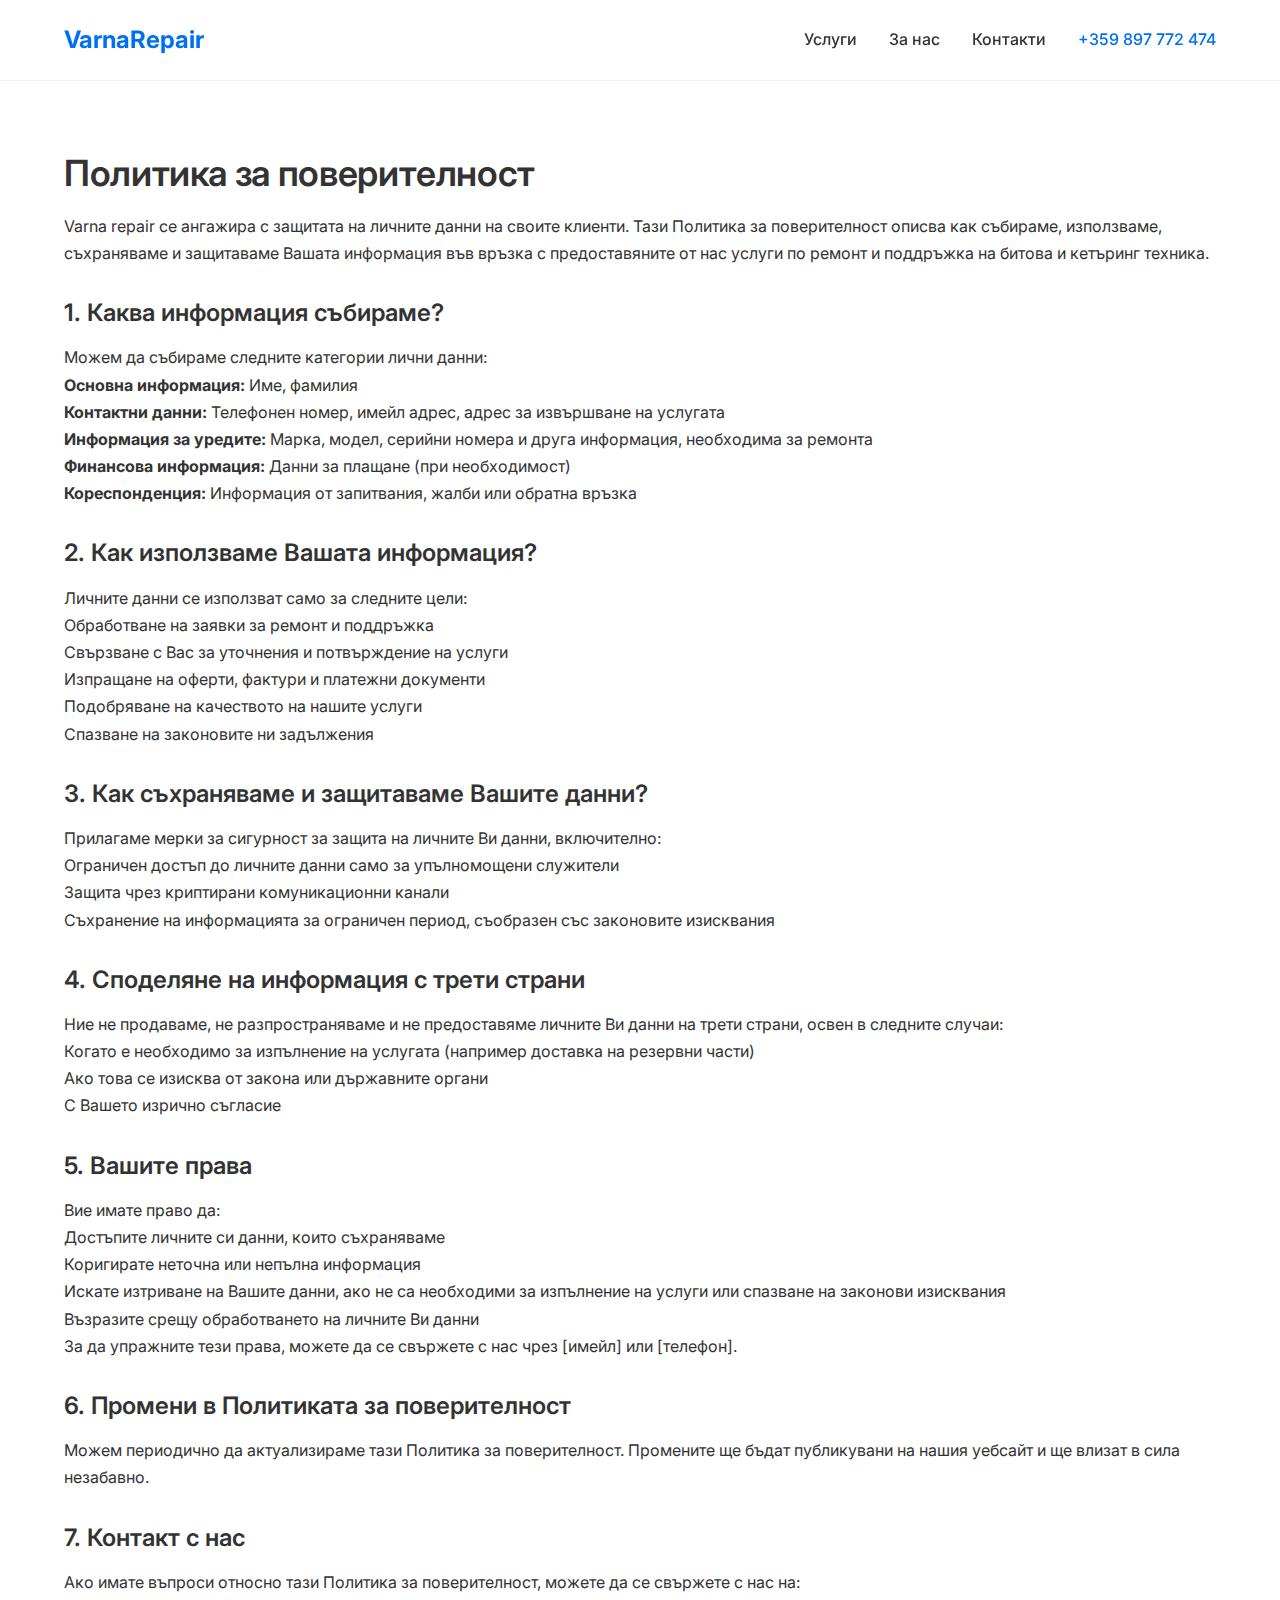
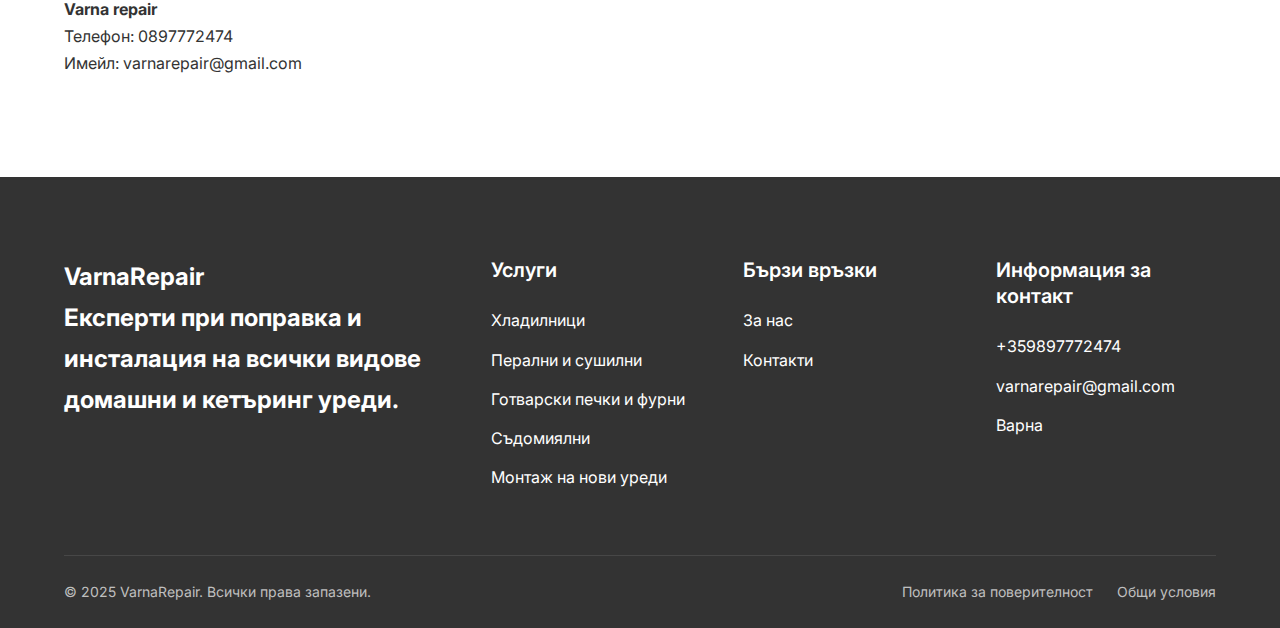
==== privacy-policy.html @ 3de82ef7 "adding privacy page" ====
<!DOCTYPE html>
<html lang="en">

<head>
    <meta charset="UTF-8">
    <meta name="viewport" content="width=device-width, initial-scale=1.0">
    <title>VarnaRepair | Експерти при поправка и инсталация на всички видове домашни и кетъринг уреди</title>
    <meta name="description"
        content="Professional appliance repair and installation services with same-day appointments and guaranteed satisfaction.">
    <link rel="stylesheet" href="styles.css">
    <link rel="preconnect" href="https://fonts.googleapis.com">
    <link rel="preconnect" href="https://fonts.gstatic.com" crossorigin>
    <link href="https://fonts.googleapis.com/css2?family=Inter:wght@300;400;500;600;700&display=swap" rel="stylesheet">
    <!-- IMPORTANT: DO NOT REMOVE THIS SCRIPT TAG OR THIS VERY COMMENT! -->
    <script src="https://cdn.gpteng.co/gptengineer.js" type="module"></script>
    <style>
        .terms-h2 {
            margin-top: 50px;
        }

        .terms-h3 {
            margin-top: 30px;
        }
    </style>
</head>

<body>
    <header class="header">
        <div class="container">
            <nav class="nav">
                <div class="logo">
                    <span>VarnaRepair</span>
                </div>
                <ul class="nav-links">
                    <li><a href="./index.html#services">Услуги</a></li>
                    <li><a href="./index.html#about">За нас</a></li>
                    <!-- <li><a href="#testimonials">Отзиви</a></li> -->
                    <li><a href="./index.html#contact">Контакти</a></li>
                    <li><a href="tel:+359897772474" class="phone-link">+359 897 772 474</a></li>
                </ul>
                <button class="mobile-menu-button" aria-label="Menu">
                    <span></span>
                    <span></span>
                    <span></span>
                </button>
            </nav>
        </div>
    </header>
    <main>
        <section>
            <div class="container">

                <h2 class="terms-h2">Политика за поверителност</h2>

                <p class="intro">Varna repair се ангажира с защитата на личните данни на своите клиенти. Тази Политика
                    за поверителност описва как събираме, използваме, съхраняваме и защитаваме Вашата информация във
                    връзка с предоставяните от нас услуги по ремонт и поддръжка на битова и кетъринг техника.</p>

                <h3 class="terms-h3">1. Каква информация събираме?</h3>
                <p>Можем да събираме следните категории лични данни:</p>
                <ul>
                    <li><strong>Основна информация:</strong> Име, фамилия</li>
                    <li><strong>Контактни данни:</strong> Телефонен номер, имейл адрес, адрес за извършване на услугата
                    </li>
                    <li><strong>Информация за уредите:</strong> Марка, модел, серийни номера и друга информация,
                        необходима за ремонта</li>
                    <li><strong>Финансова информация:</strong> Данни за плащане (при необходимост)</li>
                    <li><strong>Кореспонденция:</strong> Информация от запитвания, жалби или обратна връзка</li>
                </ul>

                <h3 class="terms-h3">2. Как използваме Вашата информация?</h3>
                <p>Личните данни се използват само за следните цели:</p>
                <ul>
                    <li>Обработване на заявки за ремонт и поддръжка</li>
                    <li>Свързване с Вас за уточнения и потвърждение на услуги</li>
                    <li>Изпращане на оферти, фактури и платежни документи</li>
                    <li>Подобряване на качеството на нашите услуги</li>
                    <li>Спазване на законовите ни задължения</li>
                </ul>

                <h3 class="terms-h3">3. Как съхраняваме и защитаваме Вашите данни?</h3>
                <p>Прилагаме мерки за сигурност за защита на личните Ви данни, включително:</p>
                <ul>
                    <li>Ограничен достъп до личните данни само за упълномощени служители</li>
                    <li>Защита чрез криптирани комуникационни канали</li>
                    <li>Съхранение на информацията за ограничен период, съобразен със законовите изисквания</li>
                </ul>

                <h3 class="terms-h3">4. Споделяне на информация с трети страни</h3>
                <p>Ние не продаваме, не разпространяваме и не предоставяме личните Ви данни на трети страни, освен в
                    следните случаи:</p>
                <ul>
                    <li>Когато е необходимо за изпълнение на услугата (например доставка на резервни части)</li>
                    <li>Ако това се изисква от закона или държавните органи</li>
                    <li>С Вашето изрично съгласие</li>
                </ul>

                <h3 class="terms-h3">5. Вашите права</h3>
                <p>Вие имате право да:</p>
                <ul>
                    <li>Достъпите личните си данни, които съхраняваме</li>
                    <li>Коригирате неточна или непълна информация</li>
                    <li>Искате изтриване на Вашите данни, ако не са необходими за изпълнение на услуги или спазване на
                        законови изисквания</li>
                    <li>Възразите срещу обработването на личните Ви данни</li>
                </ul>
                <p>За да упражните тези права, можете да се свържете с нас чрез [имейл] или [телефон].</p>

                <h3 class="terms-h3">6. Промени в Политиката за поверителност</h3>
                <p>Можем периодично да актуализираме тази Политика за поверителност. Промените ще бъдат публикувани на
                    нашия уебсайт и ще влизат в сила незабавно.</p>

                <h3 class="terms-h3">7. Контакт с нас</h3>
                <p class="contact-info">Ако имате въпроси относно тази Политика за поверителност, можете да се свържете
                    с нас на:</p>
                <p><strong>Varna repair</strong><br>
                    Телефон: 0897772474<br>
                    Имейл: varnarepair@gmail.com</p>
            </div>

        </section>
    </main>


    <footer class="footer">
        <div class="container">
            <div class="footer-content">
                <div class="footer-logo">
                    <span>VarnaRepair</span>
                    <p>Експерти при поправка и инсталация на всички видове домашни и кетъринг уреди.</p>
                </div>
                <div class="footer-links">
                    <div class="footer-column">
                        <h4>Услуги</h4>
                        <ul>
                            <li><a href="./index.html#services">Хладилници</a></li>
                            <li><a href="./index.html#services">Перални и сушилни</a></li>
                            <li><a href="./index.html#services">Готварски печки и фурни</a></li>
                            <li><a href="./index.html#services">Съдомиялни</a></li>
                            <li><a href="./index.html#services">Монтаж на нови уреди</a></li>
                        </ul>
                    </div>
                    <div class="footer-column">
                        <h4>Бързи връзки</h4>
                        <ul>
                            <li><a href="./index.html#about">За нас</a></li>
                            <li><a href="./index.html#contact">Контакти</a></li>
                        </ul>
                    </div>
                    <div class="footer-column">
                        <h4>Информация за контакт</h4>
                        <ul>
                            <li><a href="tel:+359897772474">+359897772474</a></li>
                            <li><a href="mailto:varnarepair@gmail.com">varnarepair@gmail.com</a></li>
                            <li>Варна</li>
                        </ul>
                    </div>
                </div>
            </div>
            <div class="footer-bottom">
                <p>&copy; 2025 VarnaRepair. Всички права запазени.</p>
                <div class="footer-legal">
                    <a href="#">Политика за поверителност</a>
                    <a href="./terms.html">Общи условия</a>
                </div>
            </div>
        </div>
    </footer>
    <script>
        document.addEventListener('DOMContentLoaded', function () {
            // Mobile menu toggle
            const menuButton = document.querySelector('.mobile-menu-button');
            const navLinks = document.querySelector('.nav-links');

            if (menuButton && navLinks) {
                menuButton.addEventListener('click', function () {
                    navLinks.classList.toggle('active');
                    menuButton.classList.toggle('active');
                });
            }

            // Smooth scrolling for anchor links
            document.querySelectorAll('a[href^="#"]').forEach(anchor => {
                anchor.addEventListener('click', function (e) {
                    e.preventDefault();

                    const target = document.querySelector(this.getAttribute('href'));
                    if (target) {
                        // Close mobile menu if open
                        if (navLinks.classList.contains('active')) {
                            navLinks.classList.remove('active');
                            menuButton.classList.remove('active');
                        }

                        // Scroll to target
                        target.scrollIntoView({
                            behavior: 'smooth',
                            block: 'start'
                        });
                    }
                });
            });

            // Add intersection observer for fade-in animations
            const observerOptions = {
                root: null,
                rootMargin: '0px',
                threshold: 0.1
            };

            const observer = new IntersectionObserver((entries, observer) => {
                entries.forEach(entry => {
                    if (entry.isIntersecting) {
                        entry.target.classList.add('in-view');
                        observer.unobserve(entry.target);
                    }
                });
            }, observerOptions);

            document.querySelectorAll('section').forEach(section => {
                observer.observe(section);
            });
        });
    </script>
</body>

</html>
---- styles.css ----
:root {
    --primary-color: #0070f3;
    --primary-light: #3291ff;
    --primary-dark: #0050a0;
    --accent-color: #00c2ff;
    --text-dark: #333;
    --text-light: #666;
    --text-lighter: #888;
    --background: #ffffff;
    --background-alt: #f9fafb;
    --gray-100: #f3f4f6;
    --gray-200: #e5e7eb;
    --gray-300: #d1d5db;
    --success: #10b981;
    --warning: #f59e0b;
    --danger: #ef4444;
    --border-radius: 8px;
    --box-shadow: 0 4px 6px -1px rgba(0, 0, 0, 0.1), 0 2px 4px -1px rgba(0, 0, 0, 0.06);
    --box-shadow-lg: 0 10px 15px -3px rgba(0, 0, 0, 0.1), 0 4px 6px -2px rgba(0, 0, 0, 0.05);
    --transition: all 0.3s ease;
    --max-width: 1200px;
    --header-height: 80px;
  }
  
  /* Reset & Base Styles */
  * {
    margin: 0;
    padding: 0;
    box-sizing: border-box;
  }
  
  html {
    font-size: 62.5%; /* 10px = 1rem */
    scroll-behavior: smooth;
  }
  
  body {
    font-family: 'Inter', sans-serif;
    font-size: 1.6rem;
    line-height: 1.7;
    color: var(--text-dark);
    background-color: var(--background);
    -webkit-font-smoothing: antialiased;
    -moz-osx-font-smoothing: grayscale;
  }
  
  img {
    max-width: 100%;
    height: auto;
    display: block;
  }
  
  a {
    color: inherit;
    text-decoration: none;
    transition: var(--transition);
  }
  
  ul, ol {
    list-style: none;
  }
  
  button, input, select, textarea {
    font-family: inherit;
    font-size: inherit;
    line-height: inherit;
    color: inherit;
  }
  
  /* Typography */
  h1, h2, h3, h4, h5, h6 {
    font-weight: 600;
    line-height: 1.3;
    margin-bottom: 1.6rem;
  }
  
  h1 {
    font-size: 5.2rem;
    letter-spacing: -0.02em;
  }
  
  h2 {
    font-size: 3.6rem;
    letter-spacing: -0.01em;
  }
  
  h3 {
    font-size: 2.4rem;
  }
  
  h4 {
    font-size: 2rem;
  }
  
  .overline {
    font-size: 1.4rem;
    font-weight: 500;
    text-transform: uppercase;
    letter-spacing: 0.1em;
    color: var(--primary-color);
    display: block;
    margin-bottom: 1.2rem;
  }
  
  .text-small {
    font-size: 1.4rem;
    color: var(--text-lighter);
  }
  
  /* Layout */
  .container {
    width: 100%;
    max-width: var(--max-width);
    margin: 0 auto;
    padding: 0 2.4rem;
  }
  
  section {
    padding: 10rem 0;
    opacity: 0;
    transform: translateY(30px);
    transition: opacity 0.8s ease, transform 0.8s ease;
  }
  
  section.in-view {
    opacity: 1;
    transform: translateY(0);
  }
  
  .section-header {
    text-align: center;
    max-width: 80rem;
    margin: 0 auto 6rem;
  }
  
  .section-header p {
    font-size: 1.8rem;
    color: var(--text-light);
    margin-top: 1.6rem;
  }
  
  /* Components */
  .btn {
    display: inline-flex;
    align-items: center;
    justify-content: center;
    padding: 1.4rem 2.8rem;
    border-radius: var(--border-radius);
    font-weight: 500;
    font-size: 1.6rem;
    cursor: pointer;
    transition: var(--transition);
    border: none;
    text-align: center;
  }
  
  .btn-primary {
    background-color: var(--primary-color);
    color: white;
    box-shadow: 0 4px 14px rgba(0, 118, 255, 0.39);
  }
  
  .btn-primary:hover {
    background-color: var(--primary-light);
    transform: translateY(-2px);
    box-shadow: 0 6px 20px rgba(0, 118, 255, 0.23);
  }
  
  .btn-secondary {
    background-color: white;
    color: var(--primary-color);
    border: 1px solid var(--gray-200);
    box-shadow: 0 4px 14px rgba(0, 0, 0, 0.05);
  }
  
  .btn-secondary:hover {
    background-color: var(--gray-100);
    transform: translateY(-2px);
    box-shadow: 0 6px 20px rgba(0, 0, 0, 0.08);
  }
  
  /* Card Styles */
  .service-card,
  .testimonial-card,
  .contact-card {
    background-color: white;
    border-radius: var(--border-radius);
    padding: 3.2rem;
    box-shadow: var(--box-shadow);
    transition: var(--transition);
    height: 100%;
    display: flex;
    flex-direction: column;
  }
  
  .service-card:hover,
  .contact-card:hover {
    transform: translateY(-5px);
    box-shadow: var(--box-shadow-lg);
  }
  
  .glass-effect {
    border-radius: var(--border-radius);
    overflow: hidden;
    box-shadow: 0 8px 32px rgba(31, 38, 135, 0.15);
    backdrop-filter: blur(4px);
    -webkit-backdrop-filter: blur(4px);
    border: 1px solid rgba(255, 255, 255, 0.18);
    transition: var(--transition);
  }
  
  .glass-effect:hover {
    transform: scale(1.02);
    box-shadow: 0 8px 32px rgba(31, 38, 135, 0.25);
  }
  
  /* Header & Navigation */
  .header {
    position: fixed;
    top: 0;
    left: 0;
    width: 100%;
    z-index: 1000;
    background-color: rgba(255, 255, 255, 0.9);
    backdrop-filter: blur(10px);
    -webkit-backdrop-filter: blur(10px);
    box-shadow: 0 1px 0 rgba(0, 0, 0, 0.05);
    height: var(--header-height);
    display: flex;
    align-items: center;
  }
  
  .nav {
    display: flex;
    justify-content: space-between;
    align-items: center;
    width: 100%;
  }
  
  .logo {
    font-size: 2.4rem;
    font-weight: 700;
    color: var(--primary-color);
  }
  
  .nav-links {
    display: flex;
    gap: 3.2rem;
  }
  
  .nav-links a {
    font-weight: 500;
    position: relative;
  }
  
  .nav-links a:after {
    content: '';
    position: absolute;
    width: 0;
    height: 2px;
    background-color: var(--primary-color);
    bottom: -4px;
    left: 0;
    transition: width 0.3s ease;
  }
  
  .nav-links a:hover:after {
    width: 100%;
  }
  
  .phone-link {
    color: var(--primary-color);
    display: flex;
    align-items: center;
    font-weight: 600;
  }
  
  .mobile-menu-button {
    display: none;
    background: none;
    border: none;
    cursor: pointer;
    width: 3.2rem;
    height: 3.2rem;
    position: relative;
    z-index: 1001;
  }
  
  .mobile-menu-button span {
    display: block;
    width: 100%;
    height: 2px;
    background-color: var(--text-dark);
    margin: 6px 0;
    transition: var(--transition);
  }
  
  /* Hero Section */
  .hero {
    padding-top: calc(var(--header-height) + 8rem);
    padding-bottom: 10rem;
    background-color: var(--background);
  }
  
  .hero .container {
    display: grid;
    grid-template-columns: 1fr 1fr;
    gap: 6.4rem;
    align-items: center;
  }
  
  .hero-content h1 {
    margin-bottom: 2.4rem;
  }
  
  .hero-content p {
    font-size: 1.8rem;
    color: var(--text-light);
    margin-bottom: 3.2rem;
    max-width: 50rem;
  }
  
  .hero-buttons {
    display: flex;
    gap: 1.6rem;
    margin-bottom: 4rem;
  }
  
  .hero-features {
    display: flex;
    gap: 2.4rem;
    flex-wrap: wrap;
    margin-top: 4rem;
  }
  
  .feature {
    display: flex;
    align-items: center;
    gap: 1.2rem;
  }
  
  .feature-icon {
    width: 2.4rem;
    height: 2.4rem;
    display: flex;
    align-items: center;
    justify-content: center;
    color: var(--success);
    font-weight: bold;
  }
  
  /* Services Section */
  .services {
    background-color: var(--background-alt);
  }
  
  .services-grid {
    display: grid;
    grid-template-columns: repeat(auto-fill, minmax(30rem, 1fr));
    gap: 3.2rem;
  }
  
  .service-icon {
    color: var(--primary-color);
    width: 4.8rem;
    height: 4.8rem;
    margin-bottom: 2.4rem;
  }
  
  .service-icon svg {
    width: 100%;
    height: 100%;
  }

  .card-links-holder {
    display: flex;
    justify-content: space-around;
  }
  
  .service-card h3 {
    margin-bottom: 1.2rem;
  }
  
  .service-card p {
    color: var(--text-light);
    margin-bottom: 2.4rem;
    flex-grow: 1;
  }
  
  .card-link {
    color: var(--primary-color);
    font-weight: 500;
    display: inline-flex;
    align-items: center;
    margin-top: auto;
  }
  
  .card-link:hover {
    color: var(--primary-light);
  }
  
  /* About Section */
  .about .container {
    display: grid;
    grid-template-columns: 1fr 1fr;
    gap: 6.4rem;
    align-items: center;
  }
  
  .about-features {
    display: flex;
    flex-direction: column;
    gap: 3.2rem;
    margin-top: 4rem;
  }
  
  .about-feature {
    display: flex;
    gap: 2.4rem;
  }
  
  .about-feature-icon {
    width: 4.8rem;
    height: 4.8rem;
    color: var(--primary-color);
    flex-shrink: 0;
  }
  
  .about-feature-icon svg {
    width: 100%;
    height: 100%;
  }
  
  .about-feature-content h3 {
    margin-bottom: 0.8rem;
  }
  
  .about-feature-content p {
    color: var(--text-light);
  }
  
  /* Testimonials Section */
  .testimonials {
    background-color: var(--background-alt);
  }
  
  .testimonials-grid {
    display: grid;
    grid-template-columns: repeat(auto-fit, minmax(30rem, 1fr));
    gap: 3.2rem;
  }
  
  .testimonial-card {
    display: flex;
    flex-direction: column;
  }
  
  .testimonial-rating {
    color: var(--warning);
    font-size: 2rem;
    margin-bottom: 2.4rem;
  }
  
  .testimonial-text {
    font-style: italic;
    color: var(--text-light);
    margin-bottom: 2.4rem;
    flex-grow: 1;
  }
  
  .testimonial-author h4 {
    margin-bottom: 0.4rem;
  }
  
  .testimonial-author p {
    color: var(--text-lighter);
  }
  
  /* Contact Section */
  .contact .container {
    display: grid;
    grid-template-columns: 1fr 1fr;
    gap: 6.4rem;
  }
  
  .contact-form {
    display: flex;
    flex-direction: column;
    gap: 2.4rem;
  }
  
  .form-group {
    display: flex;
    flex-direction: column;
    gap: 0.8rem;
  }
  
  .form-group label {
    font-weight: 500;
  }
  
  .form-group input,
  .form-group select,
  .form-group textarea {
    padding: 1.2rem 1.6rem;
    border: 1px solid var(--gray-300);
    border-radius: var(--border-radius);
    background-color: white;
    transition: var(--transition);
  }
  
  .form-group input:focus,
  .form-group select:focus,
  .form-group textarea:focus {
    outline: none;
    border-color: var(--primary-color);
    box-shadow: 0 0 0 3px rgba(0, 112, 243, 0.1);
  }
  
  .contact-info {
    display: flex;
    flex-direction: column;
    grid-template-columns: repeat(auto-fit, minmax(20rem, 1fr));
    gap: 2.4rem;
    align-content: center;
  }
  
  .contact-icon {
    width: 4rem;
    height: 4rem;
    color: var(--primary-color);
    margin-bottom: 1.6rem;
  }
  
  .contact-icon svg {
    width: 100%;
    height: 100%;
  }
  
  .contact-card h3 {
    margin-bottom: 0.8rem;
  }
  
  .contact-card p {
    margin-bottom: 0.4rem;
  }
  
  .contact-card a:hover {
    color: var(--primary-color);
  }
  
  /* Footer */
  .footer {
    background-color: var(--text-dark);
    color: white;
    padding-top: 8rem;
    padding-bottom: 2.4rem;
  }
  
  .footer-content {
    display: grid;
    grid-template-columns: 1fr 2fr;
    gap: 6.4rem;
    margin-bottom: 6.4rem;
  }
  
  .footer-logo {
    font-size: 2.4rem;
    font-weight: 700;
    margin-bottom: 1.6rem;
  }
  
  .footer-links {
    display: grid;
    grid-template-columns: repeat(3, 1fr);
    gap: 3.2rem;
  }
  
  .footer-column h4 {
    margin-bottom: 2.4rem;
  }
  
  .footer-column ul {
    display: flex;
    flex-direction: column;
    gap: 1.2rem;
  }
  
  .footer-column a:hover {
    color: var(--primary-light);
  }
  
  .footer-bottom {
    display: flex;
    justify-content: space-between;
    align-items: center;
    padding-top: 2.4rem;
    border-top: 1px solid rgba(255, 255, 255, 0.1);
    font-size: 1.4rem;
    color: rgba(255, 255, 255, 0.7);
  }
  
  .footer-legal {
    display: flex;
    gap: 2.4rem;
  }
  
  .footer-legal a:hover {
    color: white;
  }
  
  /* Responsive Styles */
  @media (max-width: 1100px) {
    html {
      font-size: 56.25%; /* 9px = 1rem */
    }
    
    h1 {
      font-size: 4.6rem;
    }
    
    h2 {
      font-size: 3.2rem;
    }
  }
  
  @media (max-width: 900px) {
    .hero .container,
    .about .container,
    .contact .container {
      grid-template-columns: 1fr;
    }
    
    .hero-image,
    .about-image {
      grid-row: 1;
    }
    
    .services-grid {
      grid-template-columns: repeat(auto-fill, minmax(25rem, 1fr));
    }
    
    .footer-content {
      grid-template-columns: 1fr;
      gap: 4rem;
    }
  }
  
  @media (max-width: 768px) {
    html {
      font-size: 50%; /* 8px = 1rem */
    }
    
    .nav-links {
      position: fixed;
      top: 0;
      right: -100%;
      width: 70%;
      height: 100vh;
      background-color: white;
      flex-direction: column;
      justify-content: center;
      align-items: center;
      transition: right 0.3s ease;
      box-shadow: -5px 0 15px rgba(0, 0, 0, 0.1);
      padding: 2.4rem;
      z-index: 1000;
    }
    
    .nav-links.active {
      right: 0;
    }
    
    .mobile-menu-button {
      display: block;
    }
    
    .mobile-menu-button.active span:nth-child(1) {
      transform: rotate(45deg) translate(5px, 5px);
    }
    
    .mobile-menu-button.active span:nth-child(2) {
      opacity: 0;
    }
    
    .mobile-menu-button.active span:nth-child(3) {
      transform: rotate(-45deg) translate(8px, -8px);
    }
    
    .footer-links {
      grid-template-columns: 1fr;
      gap: 4rem;
    }
    
    .footer-bottom {
      flex-direction: column;
      gap: 1.6rem;
      text-align: center;
    }
  }
  
  @media (max-width: 576px) {
    section {
      padding: 6rem 0;
    }
    
    .hero {
      padding-top: calc(var(--header-height) + 4rem);
      padding-bottom: 6rem;
    }
    
    .hero-buttons {
      flex-direction: column;
      width: 100%;
    }
    
    .btn {
      width: 100%;
    }
    
    .services-grid,
    .testimonials-grid,
    .contact-info {
      grid-template-columns: 1fr;
    }
    
    .about-feature {
      flex-direction: column;
      gap: 1.6rem;
    }
  }
  
  /* Animations */
  @keyframes fadeIn {
    from {
      opacity: 0;
      transform: translateY(20px);
    }
    to {
      opacity: 1;
      transform: translateY(0);
    }
  }
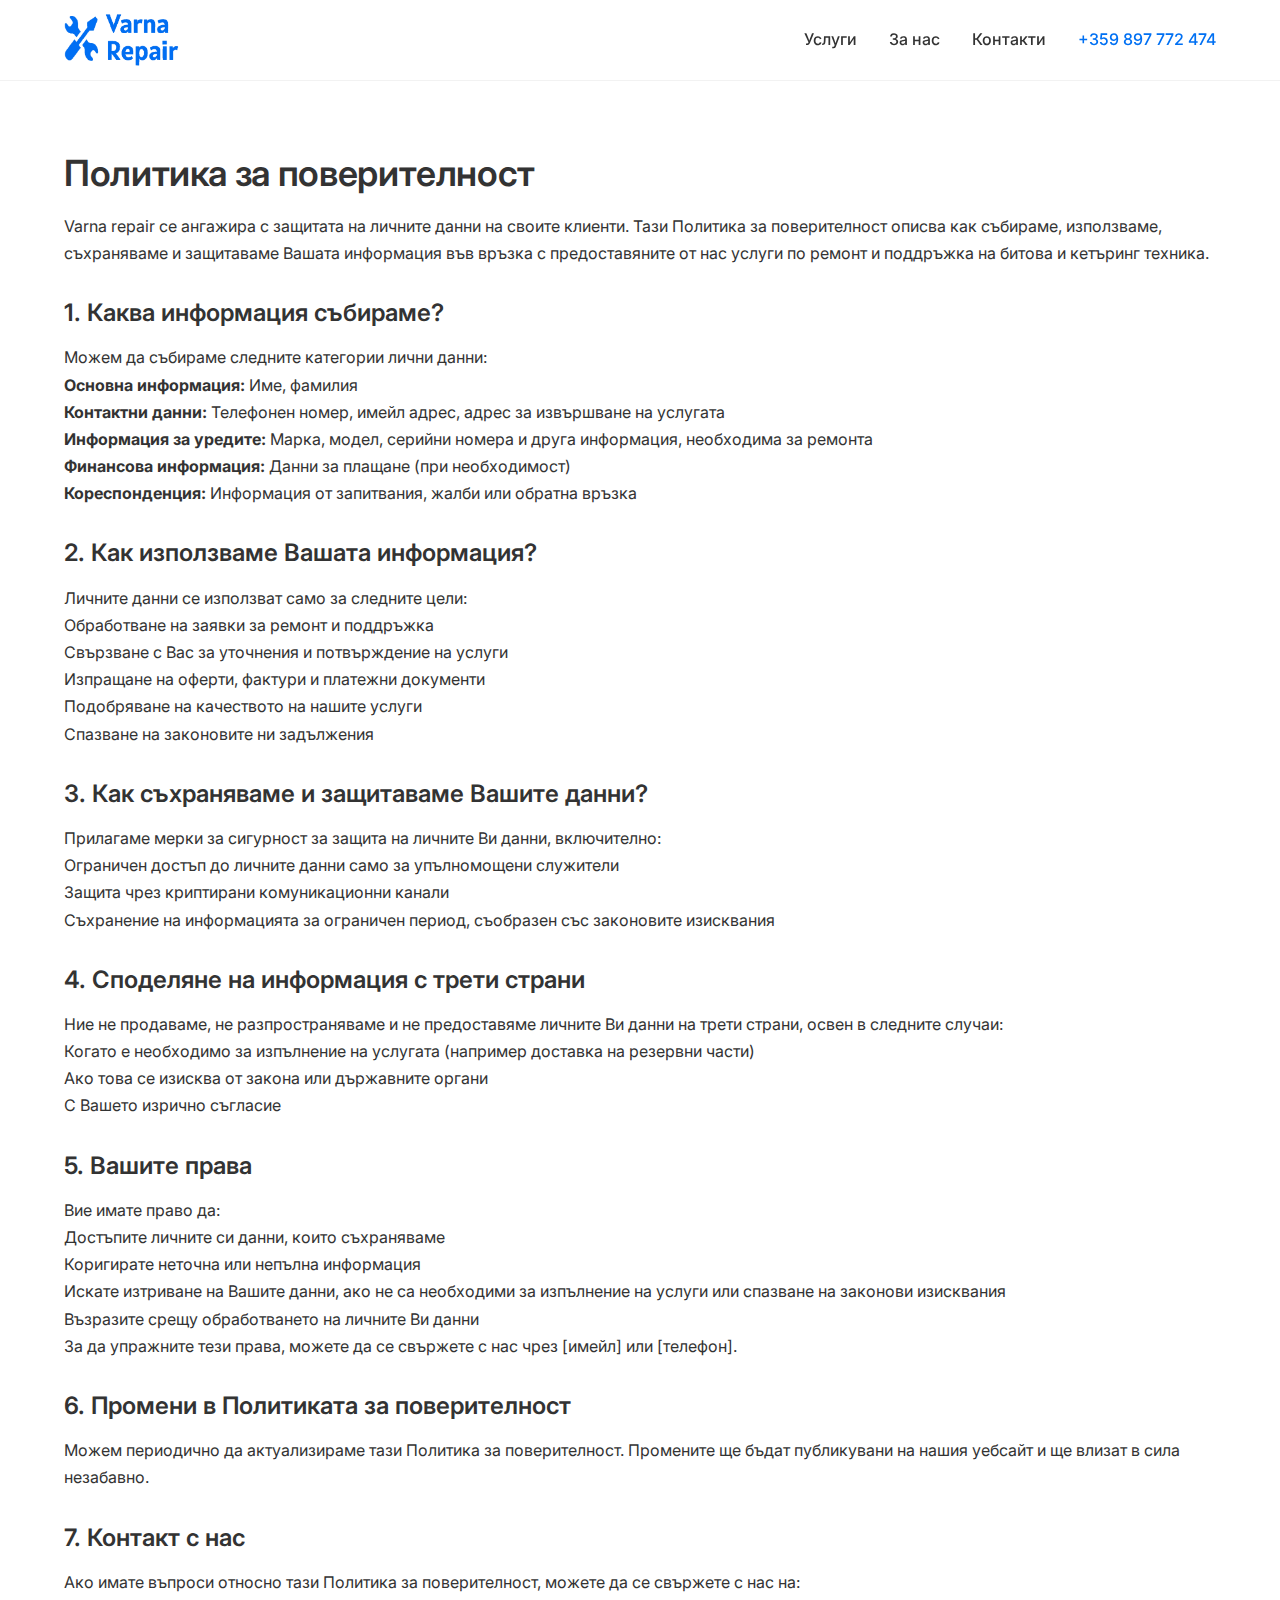
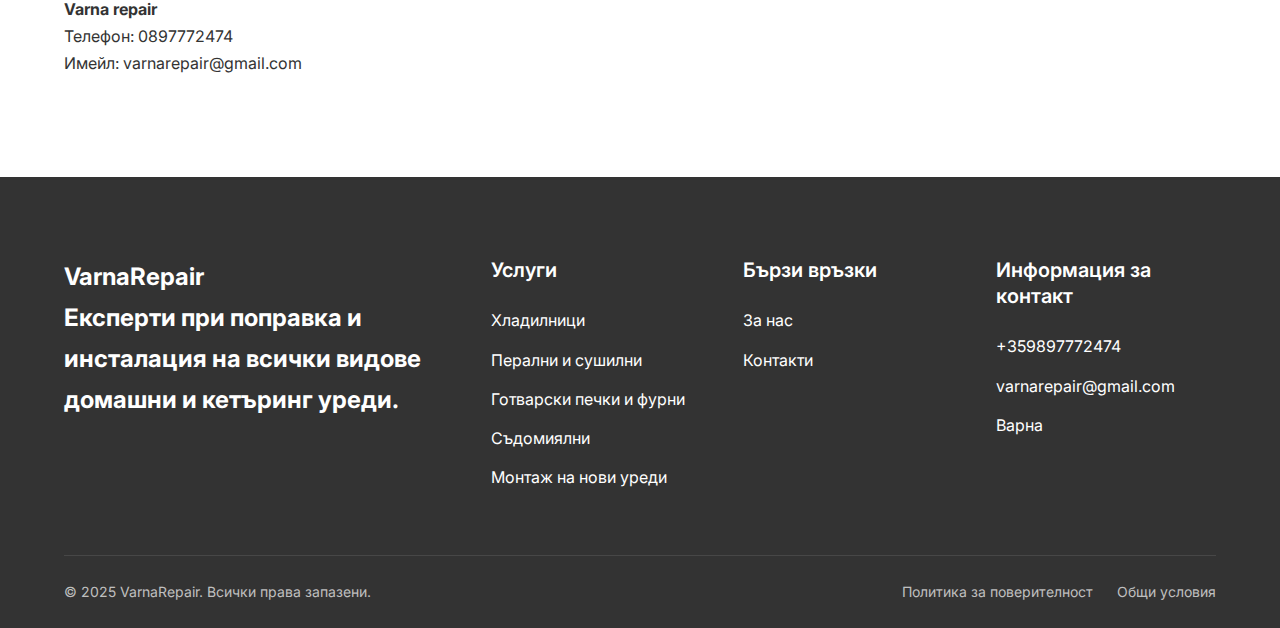
==== commit 4021038e: "add images" ====
--- a/privacy-policy.html
+++ b/privacy-policy.html
@@ -29,8 +29,8 @@
         <div class="container">
             <nav class="nav">
                 <div class="logo">
-                    <span>VarnaRepair</span>
-                </div>
+                    <img src='./assets/logo-final.png' alt='Varna Repair Logo' />
+                  </div>
                 <ul class="nav-links">
                     <li><a href="./index.html#services">Услуги</a></li>
                     <li><a href="./index.html#about">За нас</a></li>
--- a/styles.css
+++ b/styles.css
@@ -238,6 +238,7 @@
   }
   
   .logo {
+    width: 115px;
     font-size: 2.4rem;
     font-weight: 700;
     color: var(--primary-color);
@@ -634,6 +635,7 @@
     .hero-image,
     .about-image {
       grid-row: 1;
+      width: 550px;
     }
     
     .services-grid {
